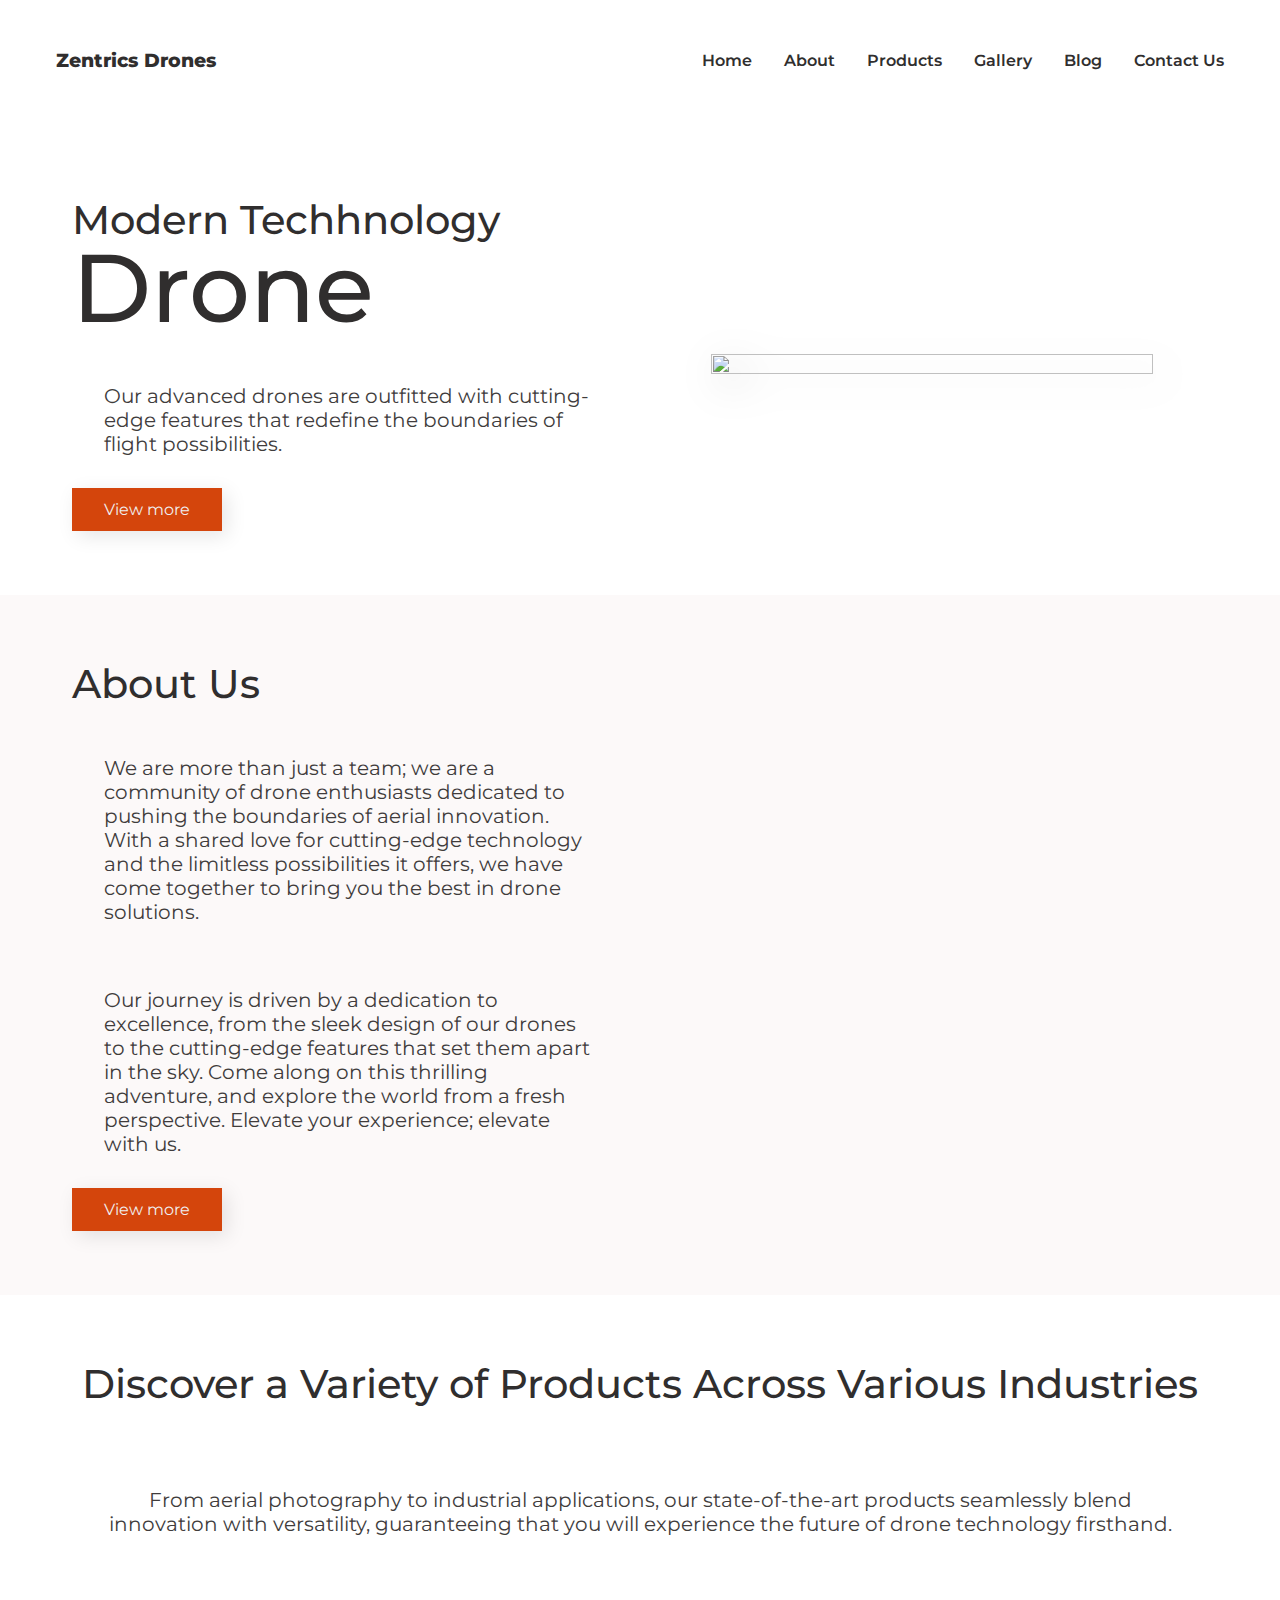
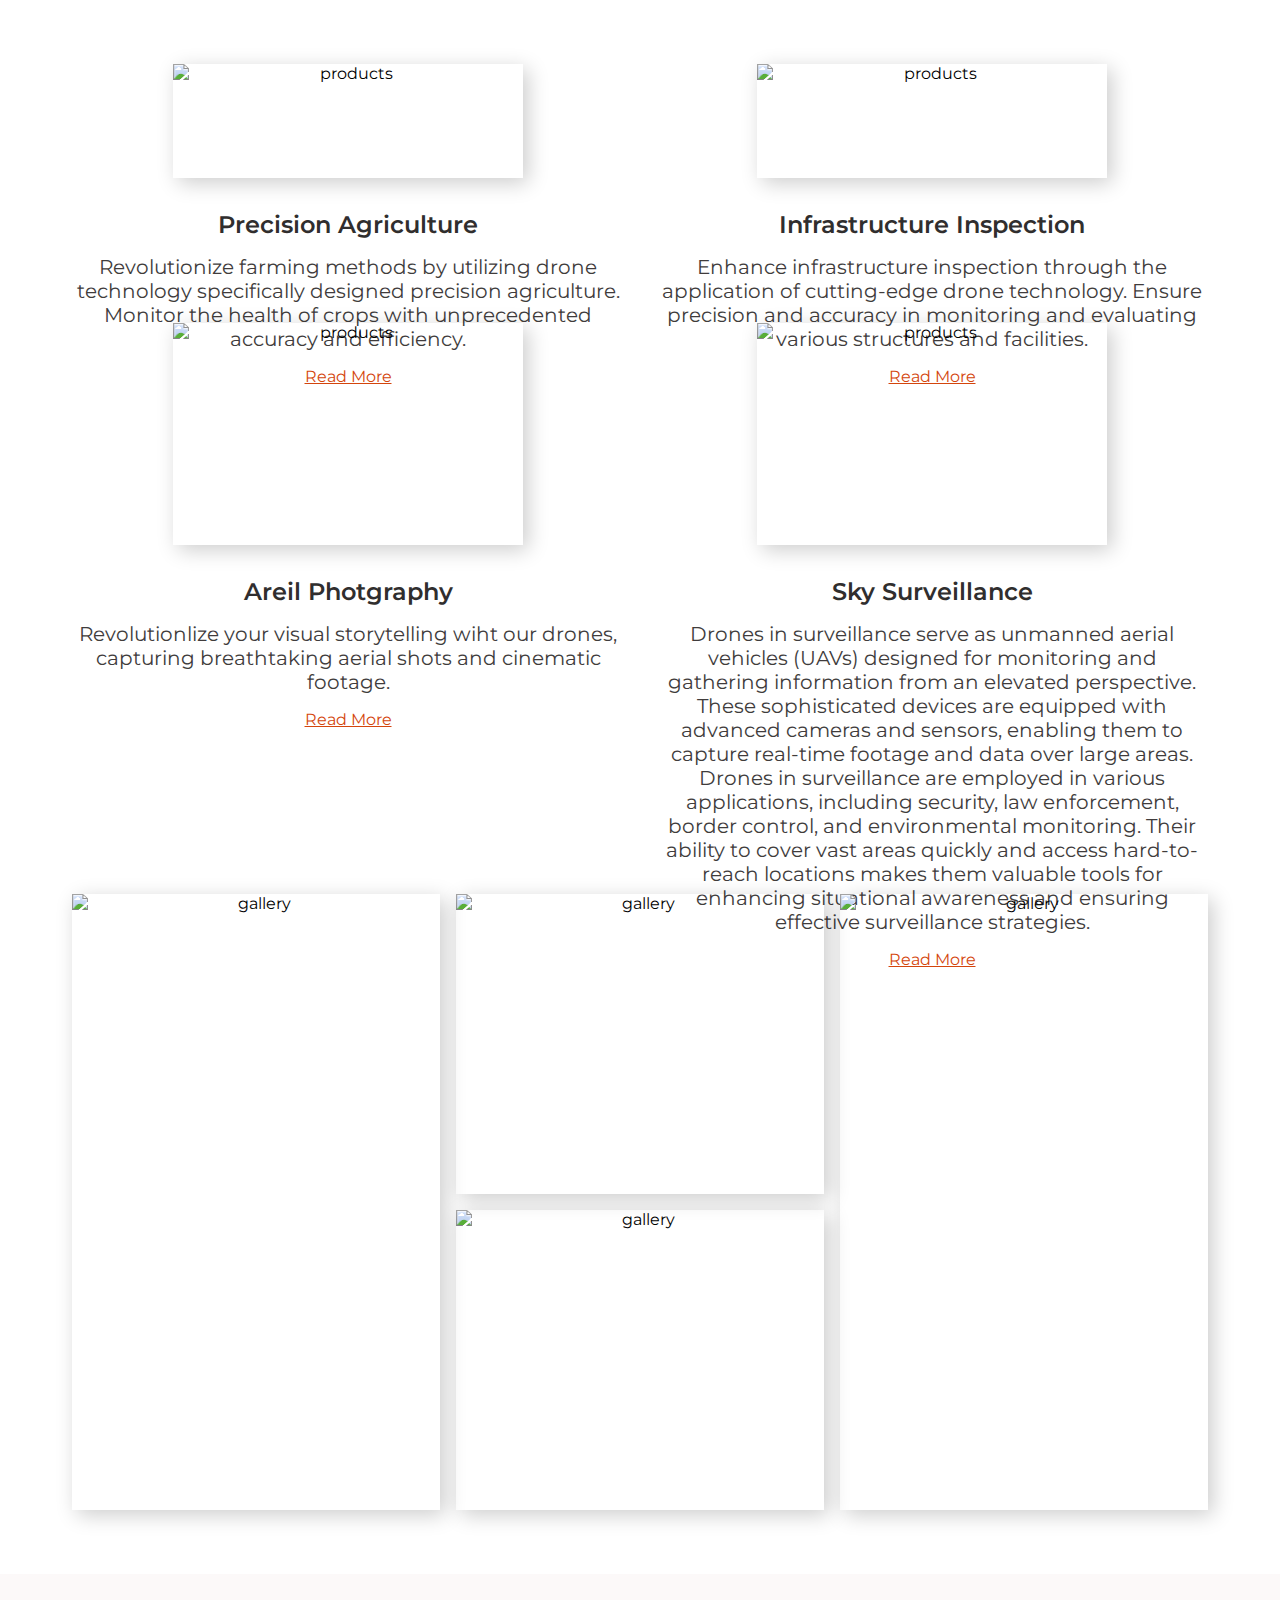
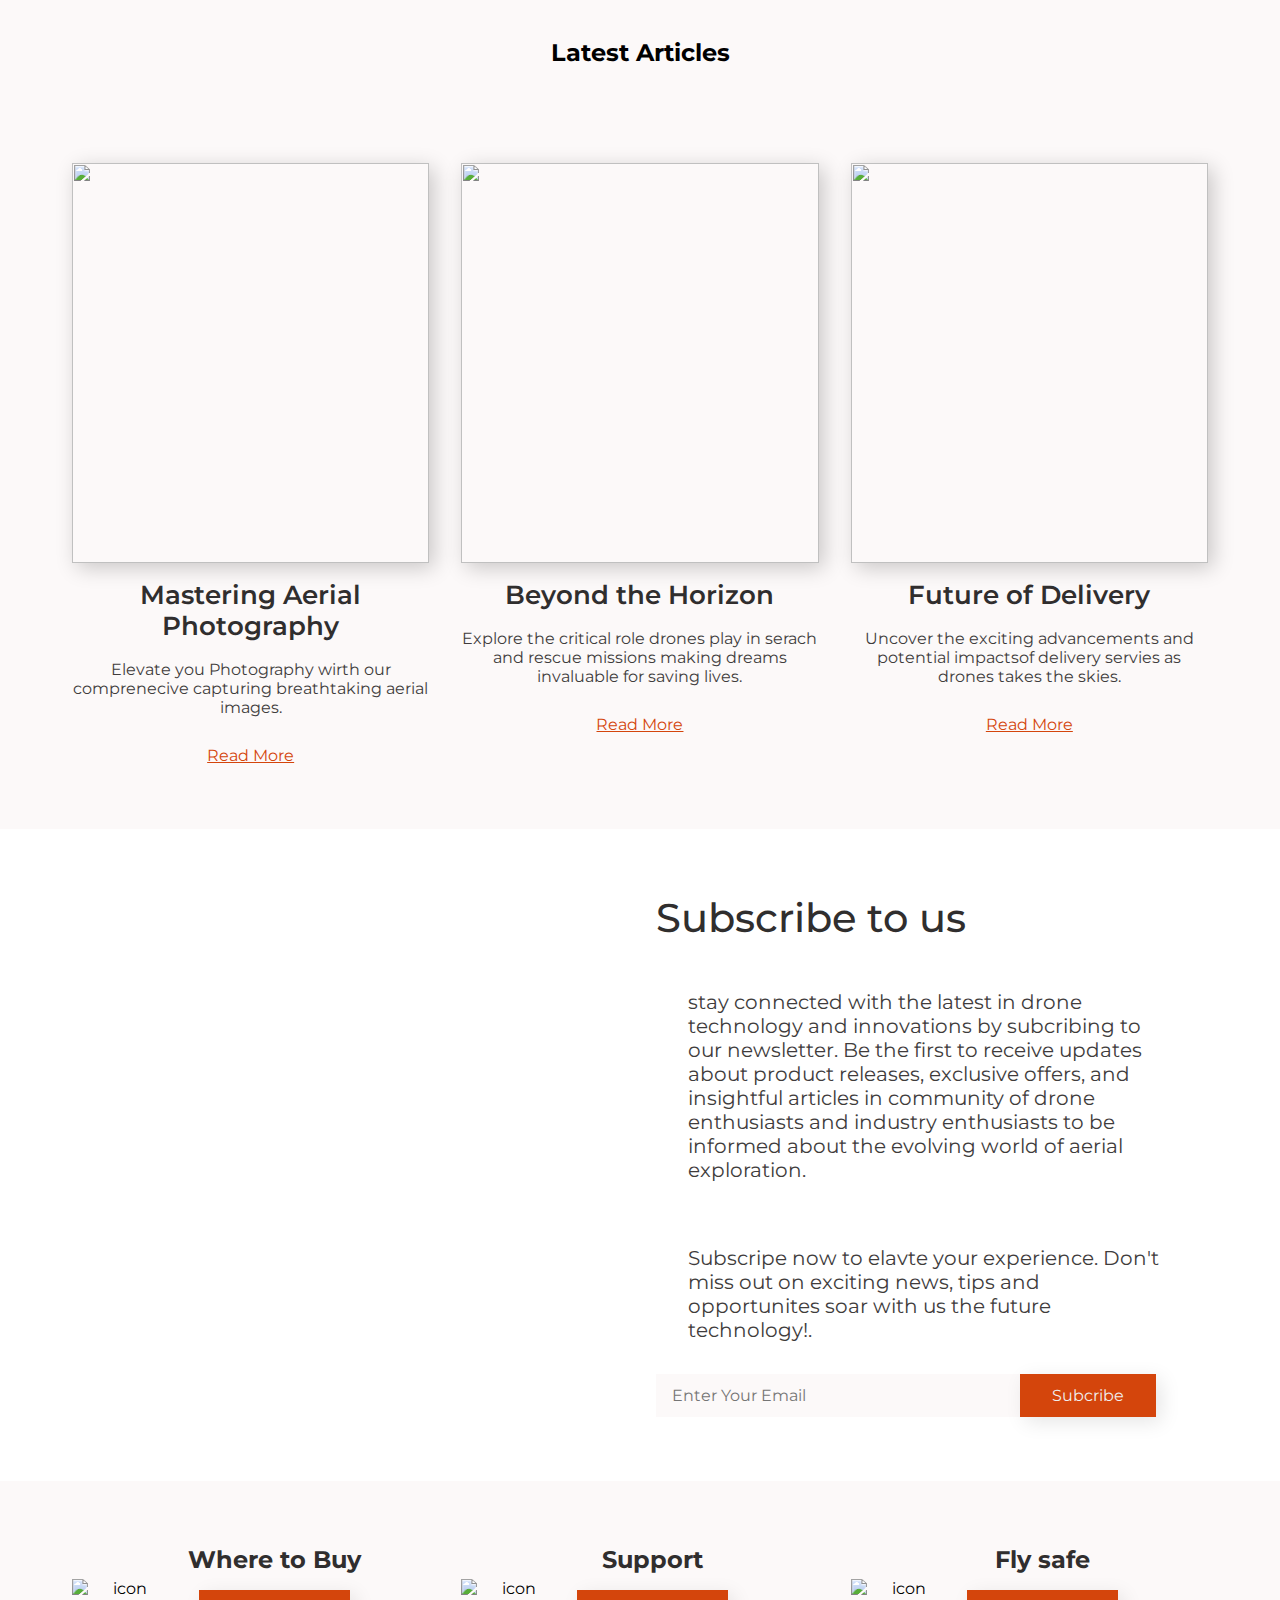
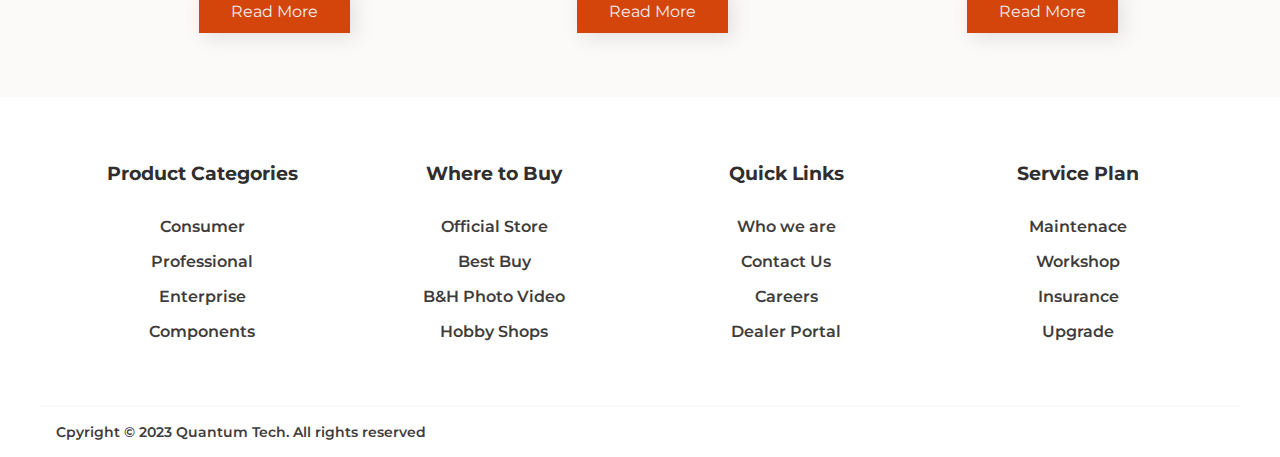
==== index..html @ 77d40bba "Merge pull request #1 from simkidd/Drone-app" ====
<!DOCTYPE html>
<html lang="en">
  <head>
    <meta charset="UTF-8" />
    <meta name="viewport" content="width=device-width, initial-scale=1.0" />
    <title>Zentrics Drones</title>
    <link
      rel="stylesheet"
      href="https://cdnjs.cloudflare.com/ajax/libs/font-awesome/6.5.1/css/all.min.css"
      integrity="sha512-DTOQO9RWCH3ppGqcWaEA1BIZOC6xxalwEsw9c2QQeAIftl+Vegovlnee1c9QX4TctnWMn13TZye+giMm8e2LwA=="
      crossorigin="anonymous"
      referrerpolicy="no-referrer"
    />
    <link rel="stylesheet" href="/style.css" />
  </head>

  <body>
    <!-- <div class="container"> -->
    <div class="nav">
      <div class="navbar section-container">
        <div class="logo">
          <a href="#">Zentrics Drones</a>
        </div>
        <div class="nav-menu">
          <button class="menu-btn" id="menu-btn">
            <i class="fa fa-bars" aria-hidden="true"></i>
          </button>
        </div>

        <ul class="navLinks">
          <li><a href="#home"> Home</a></li>
          <li><a href="#about">About</a></li>
          <li><a href="#products">Products</a></li>
          <li><a href="#gallery">Gallery</a></li>
          <li><a href="#blog">Blog</a></li>
          <li><a href="#blog">Contact Us</a></li>
        </ul>
        <!-- for mobile menu start -->
        <ul class="mob-navLinks" id="nav-links">
          <li><a href="#home"> Home</a></li>
          <li><a href="#about">About</a></li>
          <li><a href="#products">Products</a></li>
          <li><a href="#gallery">Gallery</a></li>
          <li><a href="#blog">Blog</a></li>
          <li><a href="#blog">Contact Us</a></li>
        </ul>
        <!-- for mobile menu end -->
      </div>
    </div>

    <section class="section-container hero-container" id="home">
      <div class="hero-content">
        <h1>
          Modern Techhnology <br />
          <span>Drone</span>
        </h1>

        <p class="section-description">
          Our advanced drones are outfitted with cutting-edge features that
          redefine the boundaries of flight possibilities.
        </p>
        <!-- <p class="section-description">
    our cutting-edge drones are equipped with state-of-the art features that redefines the possibilities of flight
  </p> -->

        <div class="header-btn">
          <button class="btn">View more</button>
        </div>
      </div>
      <div class="hero-right">
        <div class="hero-img">
          <img src="/assests/drone_1-removebg-preview.png" alt="" />
        </div>
      </div>
    </section>

    <section class="sect-about" id="about">
      <div class="section-container about-container">
        <div class="about-img">
          <img src="/assests/drones b.jpg" alt="" />
        </div>

        <div class="about-content">
          <h2 class="section-header">About Us</h2>

          <!-- <p class="section-description">
            we are nore than just a team; we are a community of drones enthusiasts dedicated to 
            pushing the boundaries of aerial innovation. with a shared loved for cutting-edge 
            technology limitless possibilities it offers, we have come together to bring you the best in 
            drone solutions</p> -->
          <p class="section-description">
            We are more than just a team; we are a community of drone
            enthusiasts dedicated to pushing the boundaries of aerial
            innovation. With a shared love for cutting-edge technology and the
            limitless possibilities it offers, we have come together to bring
            you the best in drone solutions.
          </p>

          <p class="section-description">
            Our journey is driven by a dedication to excellence, from the sleek
            design of our drones to the cutting-edge features that set them
            apart in the sky. Come along on this thrilling adventure, and
            explore the world from a fresh perspective. Elevate your experience;
            elevate with us.
          </p>
          <!-- <p class="section-description">
            Our Journey is fueld by a commitment to excellence, 
            from the sleek design of our drones to the advanced 
            features that make them stand out in the sky. Join us
             on this exciting adventure, and discover the world from 
             a new perspective. Elevate your experince; elevate with us</p> -->

          <div class="about-btn">
            <button class="btn">View more</button>
          </div>
        </div>
      </div>
    </section>

    <section class="section-container product-container" id="products">
      <h2 class="section-header">
        Discover a Variety of Products Across Various Industries
      </h2>
      <!-- <h2 class="section-header">Explore Products in Different Fields</h2> -->

      <p class="section-description">
        From aerial photography to industrial applications, our state-of-the-art
        products seamlessly blend innovation with versatility, guaranteeing that
        you will experience the future of drone technology firsthand.
      </p>

      <div class="product-grid">
        <div class="products-card">
          <img src="/assests/farm drone.jpg" alt="products" />

          <h4>Precision Agriculture</h4>
          <p>
            Revolutionize farming methods by utilizing drone technology
            specifically designed precision agriculture. Monitor the health of
            crops with unprecedented accuracy and efficiency.
          </p>
          <a
            href="https://www.linkedin.com/pulse/drone-technology-can-transform-agriculture-reducing-post-harvest/"
            >Read More</a
          >
        </div>

        <div class="products-card">
          <img
            src="/assests/pedro-henrique-santos-eyP-g_MZHyU-unsplash.jpg"
            alt="products"
            class="i-img"
          />

          <h4>Infrastructure Inspection</h4>
          <p>
            Enhance infrastructure inspection through the application of
            cutting-edge drone technology. Ensure precision and accuracy in
            monitoring and evaluating various structures and facilities.
          </p>
          <a
            href="https://www.skydio.com/blog/how-are-drones-used-for-infrastructure-inspection#:~:text=Higher%20quality%20data%3A%20Drones%20can,plan%20for%20maintenance%20or%20repairs."
            >Read More</a
          >
        </div>

        <!-- <div class="products-card">
        <img src="/assests/guillaume-issaly-XIVT8y6ucgo-unsplash.jpg" alt="products">
        <h4>Precision Agriculture</h4>
        <p>Safegaurding structural integrity is made efficient with drones
          desgined for instracture  inspection</p>

        <a href="#">Read More</a>
      </div> -->

        <div class="products-card">
          <img
            src="/assests/diana-macesanu-3ciHxbx9H0U-unsplash.jpg"
            alt="products"
          />
          <h4>Areil Photgraphy</h4>
          <p>
            Revolutionlize your visual storytelling wiht our drones, capturing
            breathtaking aerial shots and cinematic footage.
          </p>

          <a href="#">Read More</a>
        </div>
        <div class="products-card">
          <img src="/assests/drone for survelance.png" alt="products" />
          <h4>Sky Surveillance</h4>
          <p>
            Drones in surveillance serve as unmanned aerial vehicles (UAVs)
            designed for monitoring and gathering information from an elevated
            perspective. These sophisticated devices are equipped with advanced
            cameras and sensors, enabling them to capture real-time footage and
            data over large areas. Drones in surveillance are employed in
            various applications, including security, law enforcement, border
            control, and environmental monitoring. Their ability to cover vast
            areas quickly and access hard-to-reach locations makes them valuable
            tools for enhancing situational awareness and ensuring effective
            surveillance strategies.
          </p>
          <a href="#">Read More</a>
        </div>
      </div>
    </section>

    <section class="section-container gallery-container" id="gallery">
      <div class="gallery-image">
        <img src="/assests/drone 2.png" alt="gallery" />

        <div class="gallery-image-details">
          <h4>Nano Drones</h4>

          <div>
            <button class="btn">Learn More</button>
            <button class="btn">Purchase Now</button>
          </div>
        </div>
      </div>

      <div class="gallery-image">
        <img src="/assests/drone 4.jpeg" alt="gallery" />

        <div class="gallery-image-details">
          <h4>Fixed Wings</h4>

          <div>
            <button class="btn">Learn More</button>
            <button class="btn">Purchase Now</button>
          </div>
        </div>
      </div>

      <div class="gallery-image">
        <img src="/assests/quadcoper.jpg" alt="gallery" />

        <div class="gallery-image-details">
          <h4>Quadcopters</h4>

          <div>
            <button class="btn">Learn More</button>
            <button class="btn">Purchase Now</button>
          </div>
        </div>
      </div>

      <div class="gallery-image">
        <img src="/assests/drone 6.png" alt="gallery" />

        <div class="gallery-image-details">
          <h4>FPV Drones</h4>

          <div>
            <button class="btn">Learn More</button>
            <button class="btn">Purchase Now</button>
          </div>
        </div>
      </div>
    </section>

    <section class="article-wrapper" id="blog">
      <div class="section-container article-container">
        <h2 class="section-hearder">Latest Articles</h2>
        <div class="article-grid">
          <div class="article-card">
            <img
              src="/assests//guillaume-issaly-XIVT8y6ucgo-unsplash.jpg"
              alt=""
            />
            <h4>Mastering Aerial Photography</h4>

            <p>
              Elevate you Photography wirth our comprenecive capturing
              breathtaking aerial images.
            </p>
            <a href="#">Read More</a>
          </div>

          <div class="article-card">
            <img src="/assests//security drones.jpg" alt="" />
            <h4>Beyond the Horizon</h4>

            <p>
              Explore the critical role drones play in serach and rescue
              missions making dreams invaluable for saving lives.
            </p>
            <a href="#">Read More</a>
          </div>

          <div class="article-card">
            <img src="/assests//delivery drone 1.jpg" alt="" />
            <h4>Future of Delivery</h4>
            <p>
              Uncover the exciting advancements and potential impactsof delivery
              servies as drones takes the skies.
            </p>
            <a href="#">Read More</a>
          </div>

          <!-- <div class="article-card">
            <img src="" alt="">
            <h4>Mastering Aerial Photography</h4>

            <p>Elevate you Photography wirth our comprenecive 
              capturing breathtaking aerial images.</p>
        <a href="#">Read More</a>
          </div> -->
        </div>
      </div>
    </section>

    <section class="section-container subscribe-container">
      <div class="subscribe-image">
        <img src="/assests/philip-kock-pC3Uq6ZnOiM-unsplash.jpg" alt="" />
      </div>

      <div class="subcribe-content">
        <h2 class="section-header">Subscribe to us</h2>

        <p class="section-description">
          stay connected with the latest in drone technology and innovations by
          subcribing to our newsletter. Be the first to receive updates about
          product releases, exclusive offers, and insightful articles in
          community of drone enthusiasts and industry enthusiasts to be informed
          about the evolving world of aerial exploration.
        </p>

        <p class="section-description">
          Subscripe now to elavte your experience. Don't miss out on exciting
          news, tips and opportunites soar with us the future technology!.
        </p>

        <form action="/">
          <input type="text" name="" id="" placeholder="Enter Your Email" />

          <button class="btn">Subcribe</button>
        </form>
      </div>
    </section>

    <section class="banner-wrapper">
      <div class="section-container banner-container">
        <div class="banner-card">
          <img src="/assests/shoping cart.png" alt="icon" />
          <div>
            <h4>Where to Buy</h4>
            <button class="btn">Read More</button>
          </div>
        </div>

        <!-- <div class="banner-card">
     <div>
       <h4>Support</h4>
       <img src="/assests/time icon.png" alt="icon">
       <button class="btn">Read More</button>

       </div>
      </div> -->

        <div class="banner-card">
          <img src="/assests/time icon.png" alt="icon" />
          <div>
            <h4>Support</h4>
            <button class="btn">Read More</button>
          </div>
        </div>
        <div class="banner-card">
          <img src="/assests/images.png" alt="icon" />
          <div>
            <h4>Fly safe</h4>
            <button class="btn">Read More</button>
          </div>
        </div>
      </div>
    </section>

    <footer>
      <div class="section-container footer-container">
        <div class="footer-col">
          <h4>Product Categories</h4>
          <ul class="footer-links">
            <li><a href="#">Consumer</a></li>
            <li><a href="#">Professional</a></li>
            <li><a href="#">Enterprise</a></li>
            <li><a href="#">Components</a></li>
          </ul>
        </div>

        <div class="footer-col">
          <h4>Where to Buy</h4>
          <ul class="footer-links">
            <li><a href="#">Official Store</a></li>
            <li><a href="#">Best Buy</a></li>
            <li><a href="#">B&H Photo Video</a></li>
            <li><a href="#">Hobby Shops</a></li>
          </ul>
        </div>
        <div class="footer-col">
          <h4>Quick Links</h4>
          <ul class="footer-links">
            <li><a href="#">Who we are</a></li>
            <li><a href="#">Contact Us </a></li>
            <li><a href="#">Careers</a></li>
            <li><a href="#">Dealer Portal</a></li>
          </ul>
        </div>

        <div class="footer-col">
          <h4>Service Plan</h4>
          <ul class="footer-links">
            <li><a href="#">Maintenace</a></li>
            <li><a href="#">Workshop</a></li>
            <li><a href="#">Insurance</a></li>
            <li><a href="#">Upgrade</a></li>
          </ul>
        </div>
      </div>

      <div class="footer-bar">
        <p>Cpyright &copy; 2023 Quantum Tech. All rights reserved</p>

        <div class="footer-socials">
          <a href="#"><i class="fa fa-twitter" aria-hidden="true"></i></a>
          <a href="#"><i class="fa fa-google" aria-hidden="true"></i></a>
          <a href="#"><i class="fa fa-linkedin" aria-hidden="true"></i></a>
          <a href="#"><i class="fa fa-instagram" aria-hidden="true"></i></a>
        </div>
      </div>
    </footer>
    <!-- </div> -->

    <script src="https://unpkg.com/scrollreveal"></script>
    <script src="scripts.js"></script>
  </body>
</html>
---- style.css ----
@import url("https://fonts.googleapis.com/css2?family=Josefin+Sans:ital,wght@0,100;0,200;0,300;0,400;0,500;0,600;0,700;1,100;1,200;1,300;1,400;1,500;1,600;1,700&family=League+Spartan:wght@100;200;300;400;500;600;700;800;900&family=Montserrat:ital,wght@0,100;0,200;0,300;0,400;0,500;0,600;0,700;0,800;0,900;1,100;1,200;1,300;1,400;1,500;1,600;1,700;1,800;1,900&display=swap");

* {
  padding: 0;
  margin: 0;
  box-sizing: border-box;
  font-family: "Montserrat", sans-serif;
}

:root {
  --primary-color: rgb(212, 69, 12);
  --primary-color-darkshade: #98310b;
  --text-dark: #302e2e;
  --text-light: #403c3c;
  --extra-light: #f7ecec56;
  --white: #f0eeee;
  --max-width: 1200px;
}

.section-container {
  max-width: var(--max-width);
  margin: auto;
  padding: 4rem 1rem;
  /* background-color: red; */
  width: 100%;
  /* text-align: center; */
}

.section-header {
  margin-bottom: 1rem;
  font-size: 2.5rem;
  font-weight: 500;
  color: var(--text-dark);
}

.section-description {
  margin-bottom: 2rem;
  color: var(--text-light);
}

.btn {
  padding: 0.75rem 2rem;
  font-size: 1rem;
  color: var(--white);
  white-space: nowrap;
  background-color: var(--primary-color);
  border: none;
  outline: none;
  cursor: pointer;
  box-shadow: 5px 5px 20px rgba(14, 14, 14, 0.1);
  transition: 0.4s;
}

.btn:hover {
  background: var(--primary-color-darkshade);
  box-shadow: 5px 5px 2px rgba(0, 0, 0, 0.2);
}

img {
  width: 100%;
  display: flex;
}

a {
  text-decoration: none;
}

html,
body {
  scroll-behavior: smooth;
}

.nav {
  position: fixed;
  top: 0;
  width: 100%;
  z-index: 10;
  box-shadow: 0 0 15px rgba(0, 0, 0, 0.2);
  /* background-color: var(--extra-light); */
  background: #fff;
}

.nav .navbar {
  padding: 1rem;
  display: flex;
  justify-content: space-between;
  align-items: center;
}

.nav .navbar .logo a {
  font-weight: 800;
  font-size: 1.2rem;
  color: var(--text-dark);
}

.nav .navbar .nav-menu {
  display: flex;
}
.nav .navbar .nav-menu .menu-btn {
  display: flex;
  align-items: center;
  justify-content: center;
  width: 35px;
  height: 35px;
  font-size: 1.5rem;
  color: var(--text-dark);
  cursor: pointer;
  background: transparent;
  border: none;
}

.nav .navbar .navLinks {
  display: none;
}

.nav .navbar .mob-navLinks {
  list-style: none;
  position: absolute;
  left: 0;
  width: 100%;
  padding: 2rem;
  display: flex;
  flex-direction: column;
  align-items: center;
  gap: 2rem;
  background-color: var(--text-light);
  font-size: 17px;
  font-weight: 500;
  transform: translateY(-100%);
  transition: 0.3s all ease;
}

.nav .navbar .mob-navLinks.open {
  transform: translateY(0);
  transition: 0.3s all ease;
  top: 67px;
}

.nav .navbar .mob-navLinks a {
  color: var(--white);
  transition: 0.3s;
}

.nav .navbar .mob-navLinks a:hover {
  color: var(--primary-color);
}

.hero-container {
  padding-top: 120px !important;
  grid-template-columns: repeat(1,1fr);
}

.hero-container .hero-content {
  width: 100%;
}

.hero-container .hero-content h1 {
  margin-bottom: 1rem;
  font-size: 2.5rem;
  font-weight: 500;
  color: var(--text-dark);
  line-height: 2.5rem;
}

.hero-container .hero-content h1 span {
  font-size: 4rem;
  line-height: 4rem;
}

.hero-container .hero-right .hero-img {
  display: flex;
  align-items: center;
  width: 100%;
}
.hero-container .hero-right .hero-img img {
  filter: drop-shadow(10px 10px 20px rgba(0, 0, 0, 0.2));
  -webkit-filter: drop-shadow (10px 20px rgba(0, 0, 0.2));
  animation: bounce 5s infinite;
}

@keyframes bounce {
  0%,
  100% {
    transform: translateY(0);
  }

  25% {
    transform: translateY(-20px);
  }
  75% {
    transform: translateY(26px);
  }
}

.sect-about {
  background-color: var(--extra-light);
  width: 100%;
}

.section-container {
  display: grid;
  gap: 2rem;
  /* text-align: center; */
}

.about-img img {
  max-width: 550px;
  margin: auto;
  box-shadow: 5px 5px 20px rgba(0, 0, 0, 0.2);
}

.product-container .section-description {
  /* max-width: 900px; */
  width: 100%;
  font-weight: 400;
  font-size: 17px;
  text-align: center;
}

.product-grid {
  margin-top: 4rem;
  display: grid;
  gap: 4rem 1rem;
}

.products-card img {
  max-width: 350px;
  width: 220px;
  height: 200px;
  margin-inline: auto;
  margin-bottom: 1rem;
  box-shadow: 5px 5px 20px rgba(0, 0, 0, 0.2);
  object-fit: cover;
}

.products-card h4 {
  margin-bottom: 1rem;
  font-size: 1.5rem;
  font-weight: 600;
  color: var(--text-dark);
}

.products-card p {
  margin-bottom: 2rem;
  color: var(--text-light);
}

.products-card a {
  color: var(--primary-color);
  text-decoration: underline;
  transition: 0.3s;
}

.products-card a:hover {
  color: var(--primary-color-darkshade);
}

.gallery-container {
  display: grid;
  gap: 1rem;
  grid-auto-rows: 300px;
  text-align: left;
}

.gallery-image {
  position: relative;
  isolation: isolate;
}

.gallery-image img {
  height: 100%;
  object-fit: cover;
  box-shadow: 5px 5px 20px rgba(0, 0, 0, 0.2);
}

.gallery-image-details {
  position: absolute;
  top: 0;
  left: 0;
  width: 100%;
  height: 100%;
  display: grid;
  place-content: center;
  gap: 2rem;
  text-align: center;
  background-color: rgba(0, 0, 0, 0.5);
  opacity: 0;
  cursor: pointer;
  transition: 0.3s;
}

.gallery-image-details h4 {
  font-size: 1.5rem;
  font-weight: 500;
  color: var(--white);
}

.gallery-image-details div {
  display: flex;
  align-items: center;
  justify-content: center;
  gap: 0.5rem;
  flex-wrap: wrap;
}

.gallery-image-details .btn {
  padding-inline: 1rem;
}

.gallery-image:hover .gallery-image-details {
  opacity: 1;
}

.article-wrapper {
  background-color: var(--extra-light);
  /* background-color: red; */
}

.article-grid {
  margin-top: 4rem;
  display: grid;
  gap: 4rem 1rem;
}

.article-card img {
  max-width: 500px;
  margin-bottom: 1rem;
  height: 400px;
  margin-inline: auto;
  object-fit: cover;
  box-shadow: 5px 5px 20px rgba(0, 0, 0, 0.2);
}

.article-card h4 {
  margin-bottom: 1.2rem;
  font-size: 1.6rem;
  font-weight: 600;
  color: var(--text-dark);
}

.article-card p {
  margin-bottom: 1.8rem;
  color: var(--text-light);
}

.article-card a {
  color: var(--primary-color);
  text-decoration: underline;
  transition: 0.3s;
}

.article-card a:hover {
  color: var(--primary-color-darkshade);
}

.subscribe-container {
  display: grid;
  gap: 2rem;
  text-align: center;
}

.subscribe-image img {
  max-width: 350px;
  margin: auto;
  box-shadow: 5px 5px 20px rgba(0, 0, 0, 0.2);
}

.subcribe-content form {
  width: 100%;
  max-width: 500px;
  margin-inline: auto;
  display: flex;
  align-items: center;
  background-color: var(--extra-light);
}

.subcribe-content input {
  width: 100%;
  padding-inline: 1rem;
  font-size: 1rem;
  outline: none;
  border: none;
  background: transparent;
}

.banner-wrapper {
  background-color: var(--extra-light);
}

.banner-container {
  display: grid;
  gap: 2rem;
}
.banner-card {
  display: flex;
  align-items: center;
  justify-content: center;
  gap: 1rem;
}

.banner-card img {
  max-width: 100px;
}

.banner-card h4 {
  margin-bottom: 1rem;
  font-size: 1.5rem;
  font-weight: 700;
  color: var(--text-dark);
}

.footer-container {
  display: grid;
  gap: 2rem;
}

.footer-col h4 {
  margin-bottom: 2rem;
  font-size: 1.2rem;
  font-weight: 700;
  color: var(--text-dark);
}

.footer-links {
  list-style: none;
  display: grid;
  gap: 1rem;
}

.footer-links a {
  font-weight: 600;
  color: var(--text-light);
  transition: 0.3s;
}

.footer-links a:hover {
  color: var(--primary-color);
}

.footer-bar {
  max-width: var(--max-width);
  margin: auto;
  padding: 1rem;
  flex-direction: column;
  display: flex;
  align-items: center;
  justify-content: space-between;
  border-top: 2px solid var(--extra-light);
}

.footer-bar p {
  font-size: 0.9rem;
  font-weight: 600;
  color: var(--text-light);
  text-align: center;
}

.footer-socials {
  display: flex;
  align-items: center;
  gap: 1rem;
}

.footer-socials a {
  font-size: 1.3rem;
  color: var(--text-light);
  transition: 0.3s;
}

.footer-socials a:hover {
  color: var(--primary-color);
}

@media (width > 224px) {
  .section-container {
    max-width: var(--max-width);
    margin: auto;
    padding: 4rem 2rem;
    /* width: 193%; */
    text-align: center;
  }

  .section-description {
    margin-bottom: 1rem;
    color: var(--text-light);
    font-size: 20px;
    margin: auto;
    padding: 2rem;
  }

  .products-card p {
    margin-bottom: 1rem;
    color: var(--text-light);
    font-size: 20px;
  }

  .product-container .section-description {
    /* max-width: 900px; */
    width: 100%;
    font-weight: 400;
    font-size: 20px;
  }

  .products-card img {
    /* max-width: 350px; */
    width: 80%;
    height: 50%;
    margin-inline: auto;
    margin-bottom: 2rem;
    object-fit: cover;
  }
}

@media (width > 576px) {
  /* .section-container{
      max-width: var(--max-width);
      margin: auto;
      padding: 4rem 1rem;
      background-color: red;
      width: 193%;
      text-align: center;
    } */

  .product-grid {
    grid-template-columns: repeat(2, 1fr);
    /* overflow: hidden; */
  }

  .gallery-container {
    grid-template-columns: repeat(2, 1fr);
  }

  .gallery-image:nth-child(4) {
    grid-area: 1/2/2/3;
  }

  .article-grid {
    grid-template-columns: repeat(2, 1fr);
  }

  .banner-card {
    justify-content: flex-start;
  }

  .banner-container {
    grid-template-columns: repeat(2, 1fr);
  }

  .footer-container {
    grid-template-columns: repeat(2, 1fr);
  }

  /* .header-container {
      padding: -8rem;
      overflow: hidden;
   
  } */
}

@media screen and (min-width: 768px) {
  .nav {
    position: relative;
    box-shadow: none;
  }

  .nav .navbar {
    padding: 3rem 1rem;
    background-color: transparent;
    display: flex;
    align-items: center;
    justify-content: space-between;
  }

  .nav .navbar .nav-menu {
    display: none;
  }

  .nav .navbar .mob-navLinks {
    display: none;
  }

  .nav .navbar .navLinks {
    display: flex;
    align-items: center;
    list-style: none;
    gap: 2rem;
  }

  .nav .navbar .navLinks a {
    color: var(--text-dark);
    font-weight: 600;
    transition: .3s color ease-in-out;
  }
  .nav .navbar .navLinks a:hover {
    color: var(--primary-color);
  }

  .hero-container {
    padding-top: 5rem !important;
    display: grid;
    grid-template-columns: repeat(2, 1fr);
  }

  .hero-container .hero-content {
    width: 100%;
    text-align: left;
  }
  .hero-container .hero-content h1 {
  }
  .hero-container .hero-content h1 span {
    font-size: 6rem;
    line-height: 6rem;
  }

  .hero-container .hero-right {
    width: 100%;
    display: flex;
    justify-content: center;
    align-items: center;
  }

  .hero-container .hero-right .hero-img {
    width: 80%;
  }
  .hero-container .hero-right .hero-img img {
    width: 100%;
    height: 100%;
    object-fit: contain;
  }

  .about-container {
    grid-template-columns: repeat(2, 1fr);
    align-items: center;
    text-align: left;
  }

  .about-img {
    grid-area: 1/2/2/3;
  }

  .product-grid {
    grid-template-columns: repeat(2, 1fr);
    gap: 2rem;
  }

  .gallery-container {
    grid-template-columns: repeat(3, 1fr);
  }

  .gallery-image:nth-child(1) {
    grid-area: 1/1/3/2;
  }

  .gallery-image:nth-child(2) {
    grid-area: 1/2/2/3;
  }

  .gallery-image:nth-child(3) {
    grid-area: 2/2/3/3;
  }

  .gallery-image:nth-child(4) {
    grid-area: 1/3/3/4;
  }

  .article-grid {
    grid-template-columns: repeat(3, 1fr);
    gap: 2rem;
  }

  .subscribe-container {
    grid-template-columns: repeat(2, 1fr);
    align-items: center;
    text-align: left;
  }

  .subcribe-content form {
    margin-inline-start: unset;
  }

  .banner-container {
    grid-template-columns: repeat(3, 1fr);
  }

  .footer-container {
    grid-template-columns: repeat(4, 1fr);
  }

  .footer-bar {
    flex-direction: row;
  }
}
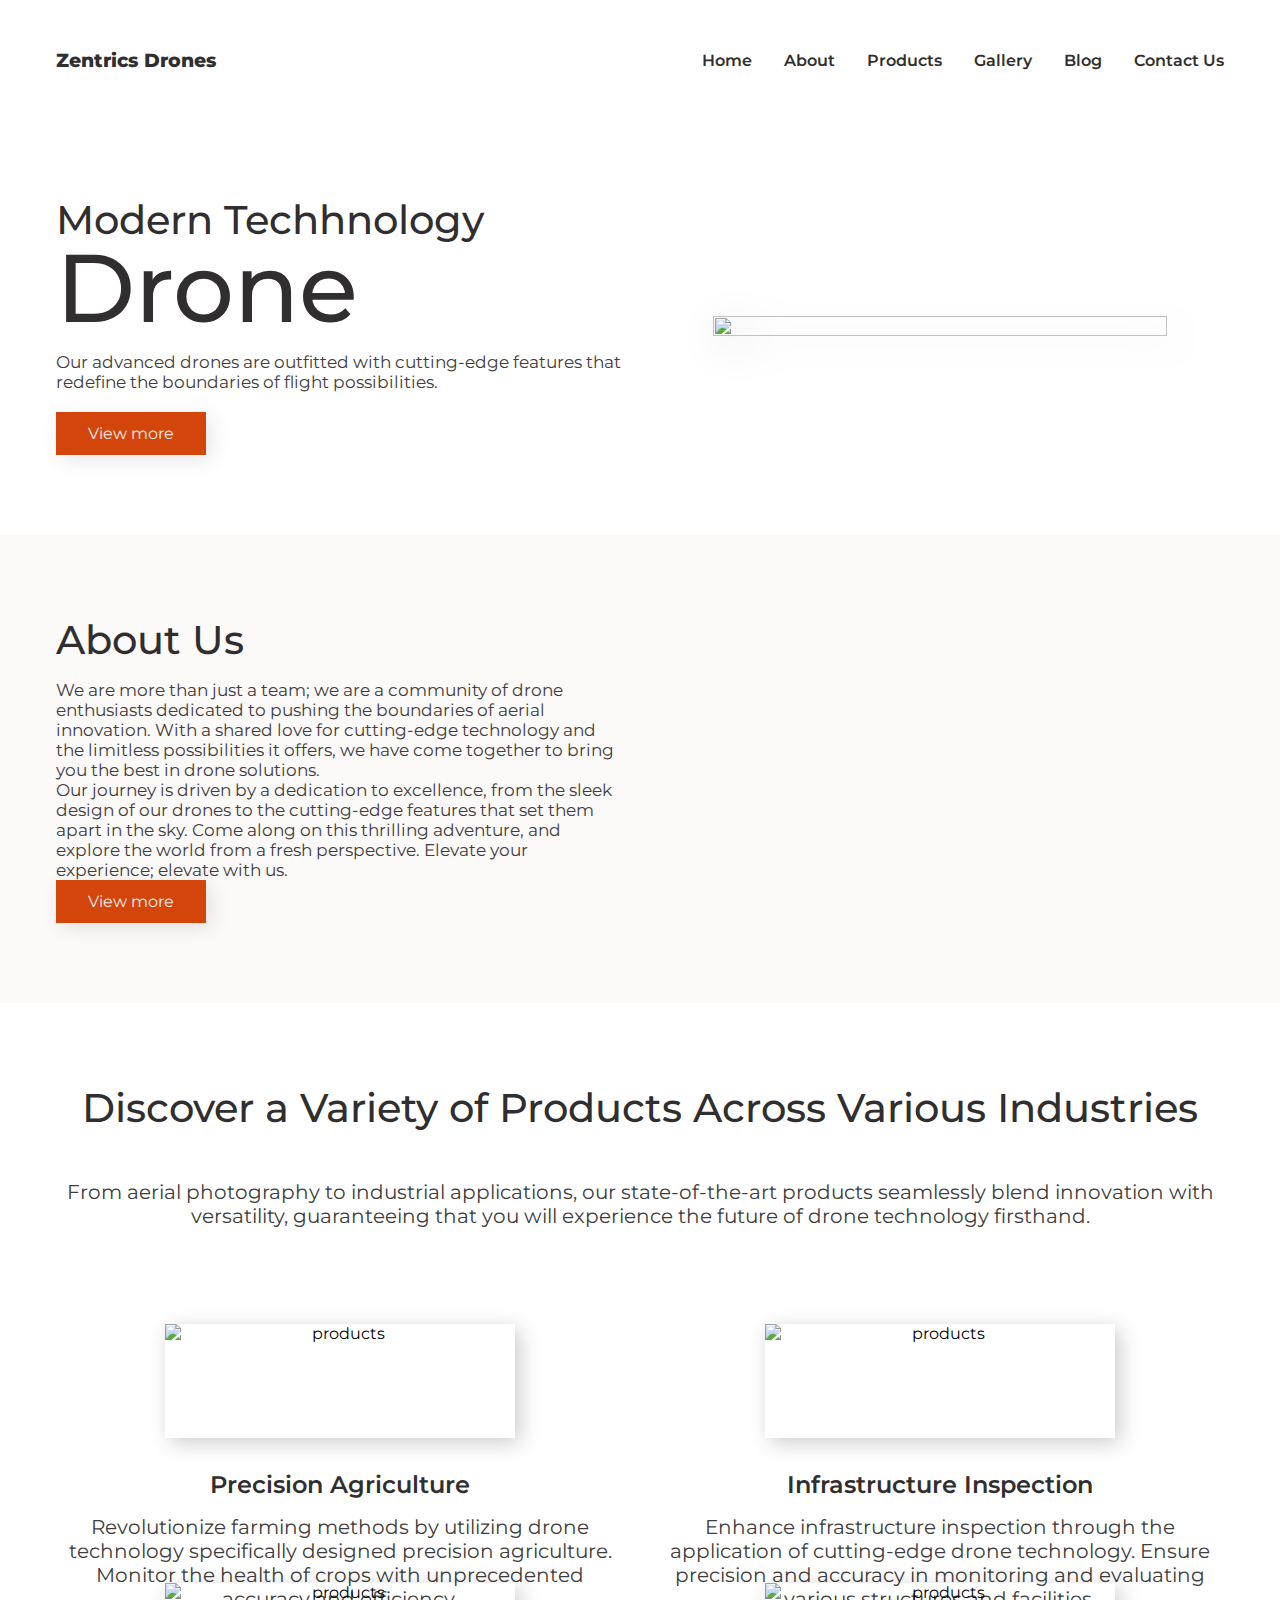
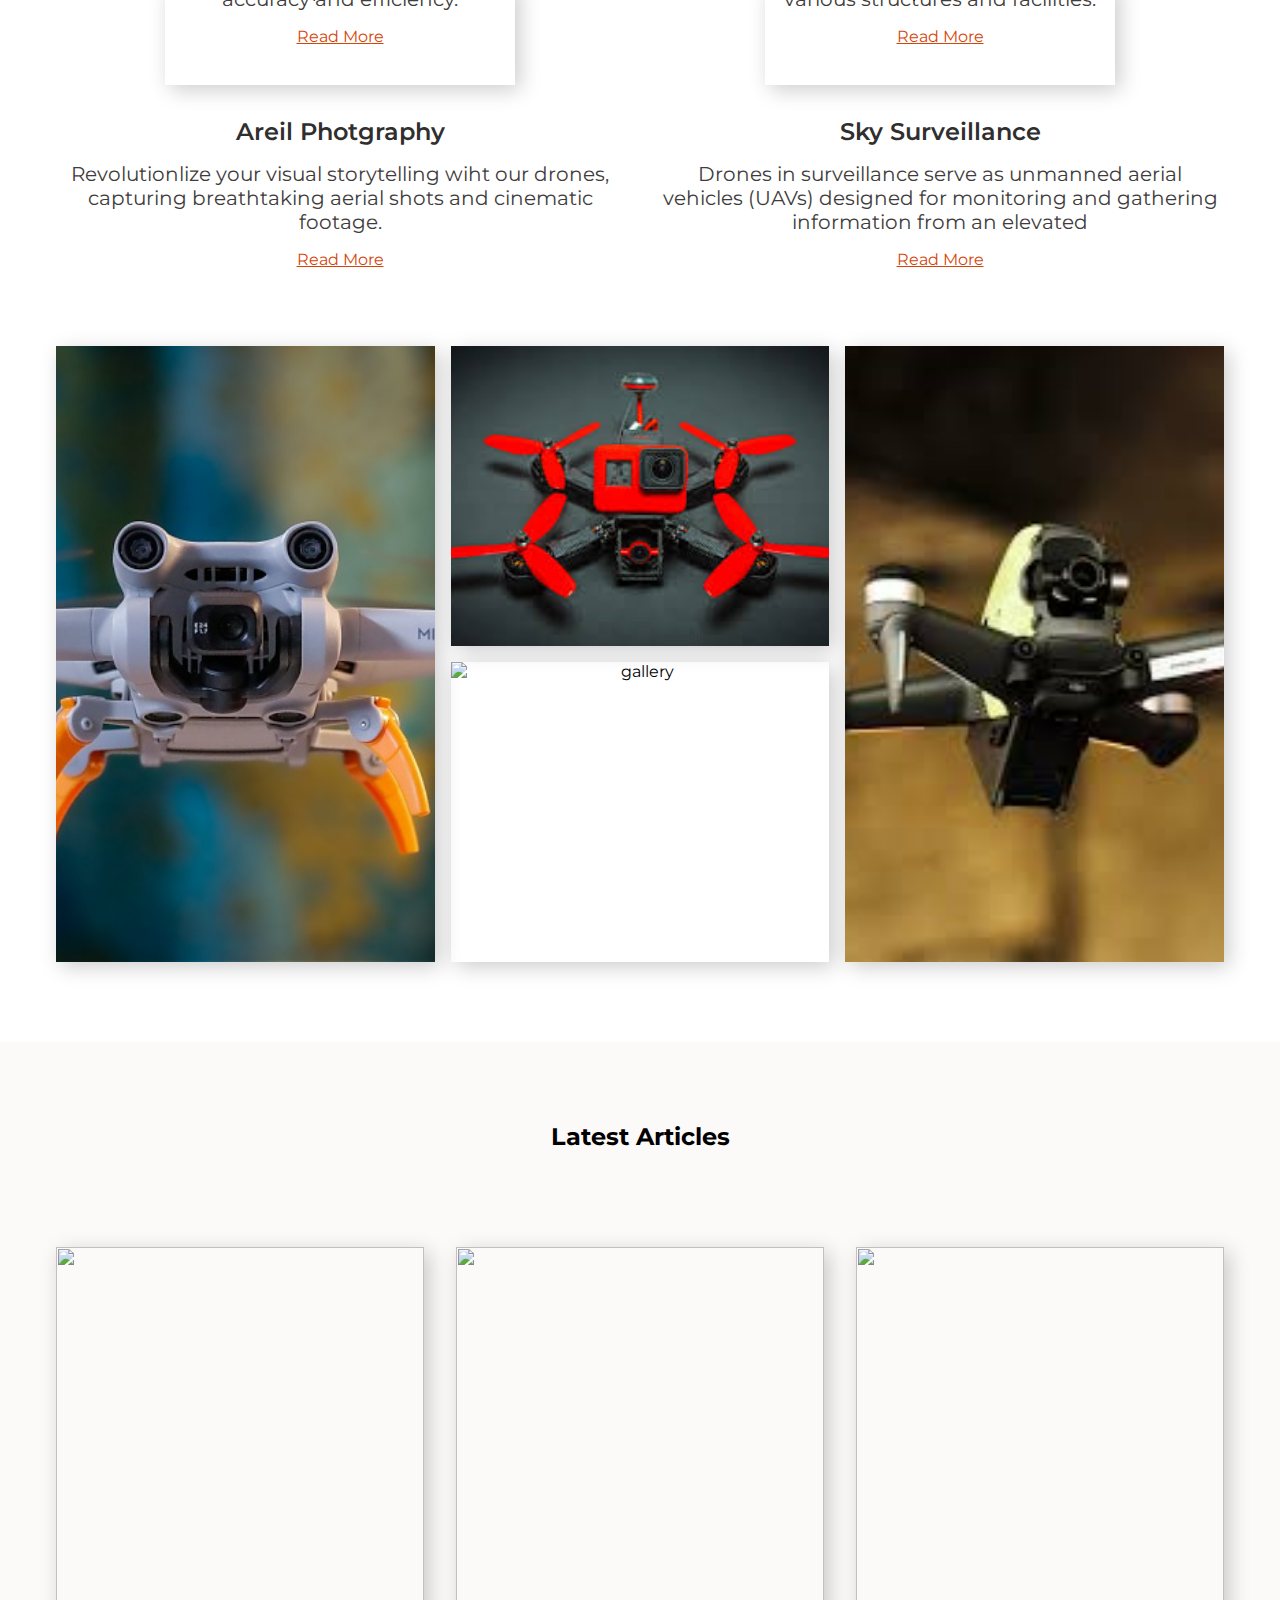
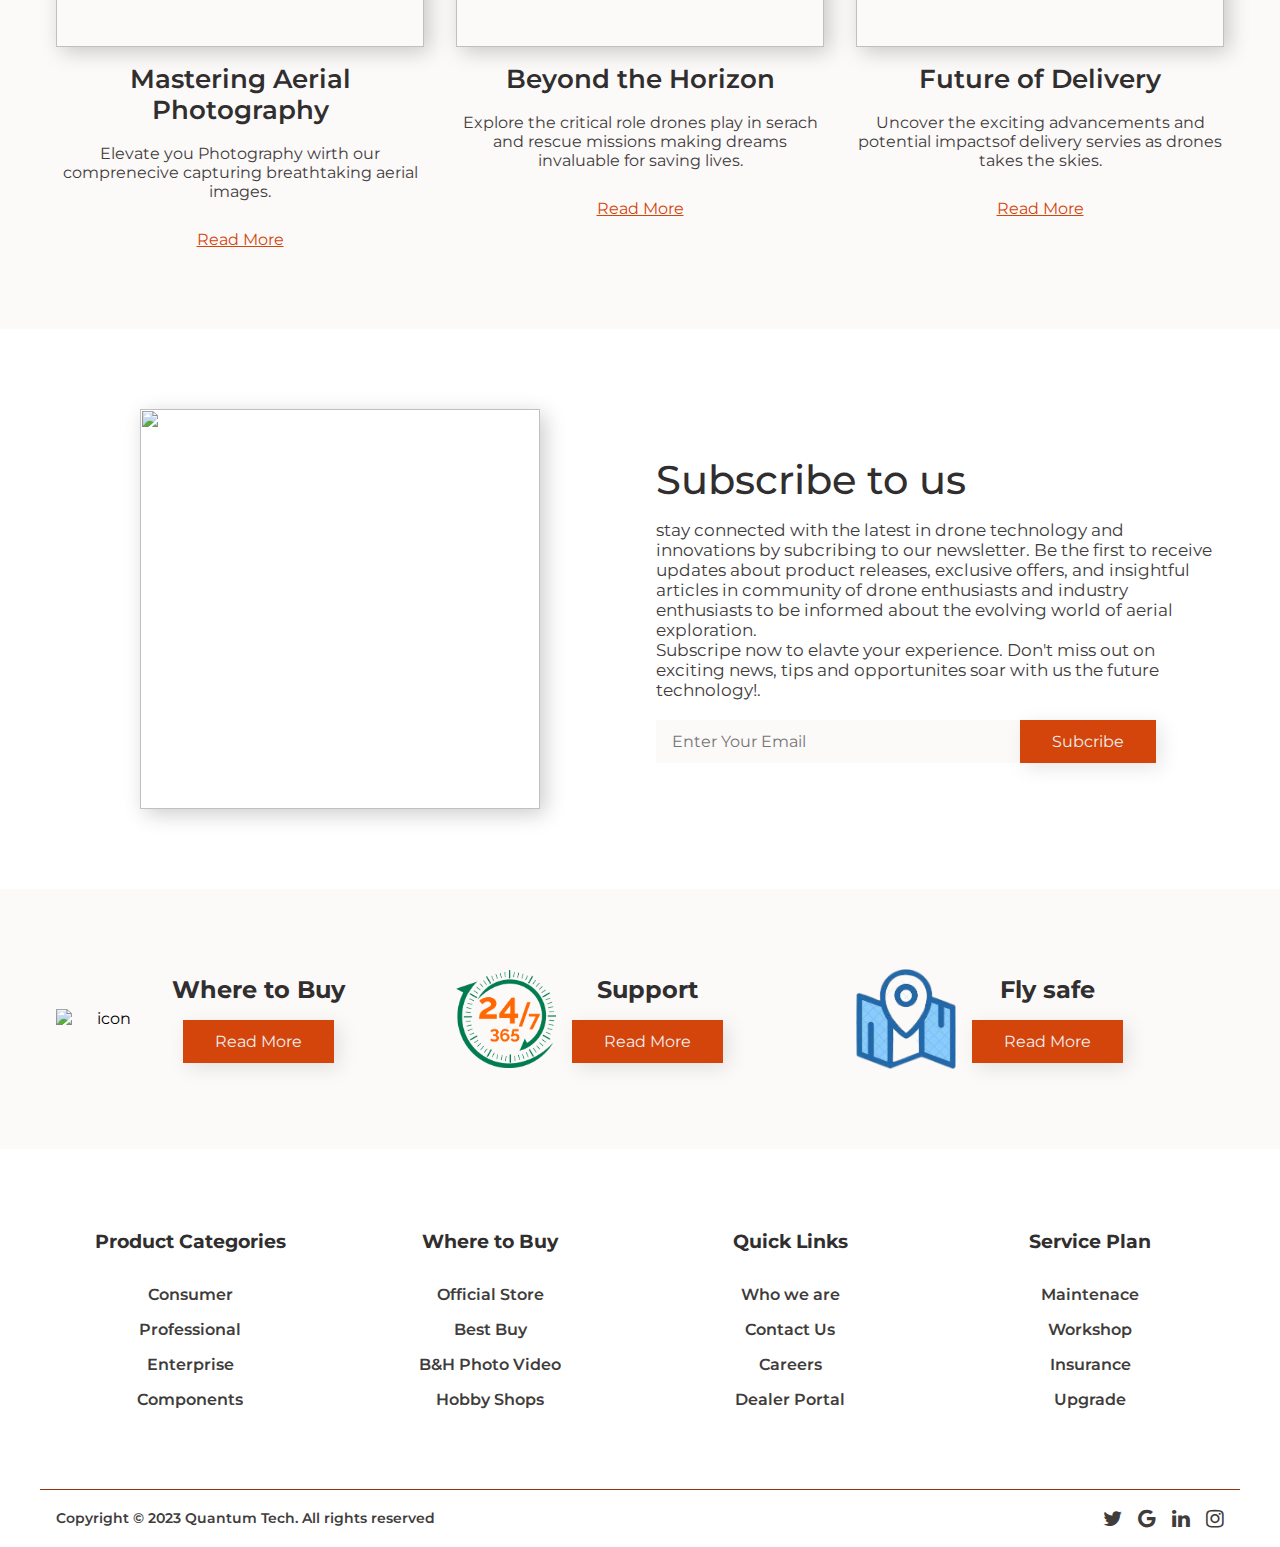
==== commit ebae7235: "drone app" ====
--- a/index..html
+++ b/index..html
@@ -11,6 +11,7 @@
       crossorigin="anonymous"
       referrerpolicy="no-referrer"
     />
+    <link rel="stylesheet" href="https://maxcdn.bootstrapcdn.com/font-awesome/4.7.0/css/font-awesome.min.css">
     <link rel="stylesheet" href="/style.css" />
   </head>
 
@@ -33,7 +34,7 @@
           <li><a href="#products">Products</a></li>
           <li><a href="#gallery">Gallery</a></li>
           <li><a href="#blog">Blog</a></li>
-          <li><a href="#blog">Contact Us</a></li>
+          <li><a href="#footer">Contact Us</a></li>
         </ul>
         <!-- for mobile menu start -->
         <ul class="mob-navLinks" id="nav-links">
@@ -42,7 +43,7 @@
           <li><a href="#products">Products</a></li>
           <li><a href="#gallery">Gallery</a></li>
           <li><a href="#blog">Blog</a></li>
-          <li><a href="#blog">Contact Us</a></li>
+          <li><a href="#footer">Contact Us</a></li>
         </ul>
         <!-- for mobile menu end -->
       </div>
@@ -192,14 +193,14 @@
           <p>
             Drones in surveillance serve as unmanned aerial vehicles (UAVs)
             designed for monitoring and gathering information from an elevated
-            perspective. These sophisticated devices are equipped with advanced
+            <!-- perspective. These sophisticated devices are equipped with advanced
             cameras and sensors, enabling them to capture real-time footage and
             data over large areas. Drones in surveillance are employed in
             various applications, including security, law enforcement, border
             control, and environmental monitoring. Their ability to cover vast
             areas quickly and access hard-to-reach locations makes them valuable
             tools for enhancing situational awareness and ensuring effective
-            surveillance strategies.
+            surveillance strategies. -->
           </p>
           <a href="#">Read More</a>
         </div>
@@ -208,7 +209,7 @@
 
     <section class="section-container gallery-container" id="gallery">
       <div class="gallery-image">
-        <img src="/assests/drone 2.png" alt="gallery" />
+        <img src="/assests/nano drone.jpg" alt="gallery" />
 
         <div class="gallery-image-details">
           <h4>Nano Drones</h4>
@@ -221,7 +222,7 @@
       </div>
 
       <div class="gallery-image">
-        <img src="/assests/drone 4.jpeg" alt="gallery" />
+        <img src="/assests/fpv drones2.png" alt="gallery" />
 
         <div class="gallery-image-details">
           <h4>Fixed Wings</h4>
@@ -247,7 +248,7 @@
       </div>
 
       <div class="gallery-image">
-        <img src="/assests/drone 6.png" alt="gallery" />
+        <img src="/assests/fpv drones 3.png" alt="gallery" />
 
         <div class="gallery-image-details">
           <h4>FPV Drones</h4>
@@ -360,14 +361,14 @@
       </div> -->
 
         <div class="banner-card">
-          <img src="/assests/time icon.png" alt="icon" />
+          <img src="/assests/247.png" alt="icon" />
           <div>
             <h4>Support</h4>
             <button class="btn">Read More</button>
           </div>
         </div>
         <div class="banner-card">
-          <img src="/assests/images.png" alt="icon" />
+          <img src="/assests/map_marker_oloured-removebg-preview.png" alt="icon" />
           <div>
             <h4>Fly safe</h4>
             <button class="btn">Read More</button>
@@ -376,7 +377,7 @@
       </div>
     </section>
 
-    <footer>
+    <footer id="footer">
       <div class="section-container footer-container">
         <div class="footer-col">
           <h4>Product Categories</h4>
@@ -419,7 +420,7 @@
       </div>
 
       <div class="footer-bar">
-        <p>Cpyright &copy; 2023 Quantum Tech. All rights reserved</p>
+        <p>Copyright &copy; 2023 Quantum Tech. All rights reserved</p>
 
         <div class="footer-socials">
           <a href="#"><i class="fa fa-twitter" aria-hidden="true"></i></a>
--- a/style.css
+++ b/style.css
@@ -20,7 +20,7 @@
 .section-container {
   max-width: var(--max-width);
   margin: auto;
-  padding: 4rem 1rem;
+  padding: 5rem 1rem;
   /* background-color: red; */
   width: 100%;
   /* text-align: center; */
@@ -123,7 +123,8 @@
   flex-direction: column;
   align-items: center;
   gap: 2rem;
-  background-color: var(--text-light);
+  background-color: #3f1404;
+  /* background-color: var(--text-light); */
   font-size: 17px;
   font-weight: 500;
   transform: translateY(-100%);
@@ -133,7 +134,7 @@
 .nav .navbar .mob-navLinks.open {
   transform: translateY(0);
   transition: 0.3s all ease;
-  top: 67px;
+  top: 60px;
 }
 
 .nav .navbar .mob-navLinks a {
@@ -147,11 +148,12 @@
 
 .hero-container {
   padding-top: 120px !important;
-  grid-template-columns: repeat(1,1fr);
+  grid-template-columns: repeat(1, 1fr);
 }
 
 .hero-container .hero-content {
   width: 100%;
+  
 }
 
 .hero-container .hero-content h1 {
@@ -165,6 +167,10 @@
 .hero-container .hero-content h1 span {
   font-size: 4rem;
   line-height: 4rem;
+}
+
+.header-btn{
+  margin-top: 20px;
 }
 
 .hero-container .hero-right .hero-img {
@@ -360,7 +366,9 @@
 }
 
 .subscribe-image img {
-  max-width: 350px;
+  max-width: 400px;
+  height: 400px;
+  object-fit: cover;
   margin: auto;
   box-shadow: 5px 5px 20px rgba(0, 0, 0, 0.2);
 }
@@ -371,6 +379,7 @@
   margin-inline: auto;
   display: flex;
   align-items: center;
+  margin-top: 20px;
   background-color: var(--extra-light);
 }
 
@@ -445,7 +454,8 @@
   display: flex;
   align-items: center;
   justify-content: space-between;
-  border-top: 2px solid var(--extra-light);
+  /* border-top: 3px solid var(--extra-light); */
+  border-top: 1px solid var(--primary-color-darkshade)
 }
 
 .footer-bar p {
@@ -471,11 +481,14 @@
   color: var(--primary-color);
 }
 
+
+
+
 @media (width > 224px) {
   .section-container {
     max-width: var(--max-width);
     margin: auto;
-    padding: 4rem 2rem;
+    /* padding: 4rem 2rem; */
     /* width: 193%; */
     text-align: center;
   }
@@ -483,9 +496,9 @@
   .section-description {
     margin-bottom: 1rem;
     color: var(--text-light);
-    font-size: 20px;
+    font-size: 17px;
     margin: auto;
-    padding: 2rem;
+    /* padding: 2rem; */
   }
 
   .products-card p {
@@ -605,8 +618,8 @@
     width: 100%;
     text-align: left;
   }
-  .hero-container .hero-content h1 {
-  }
+  /* .hero-container .hero-content h1 {
+  } */
   .hero-container .hero-content h1 span {
     font-size: 6rem;
     line-height: 6rem;
